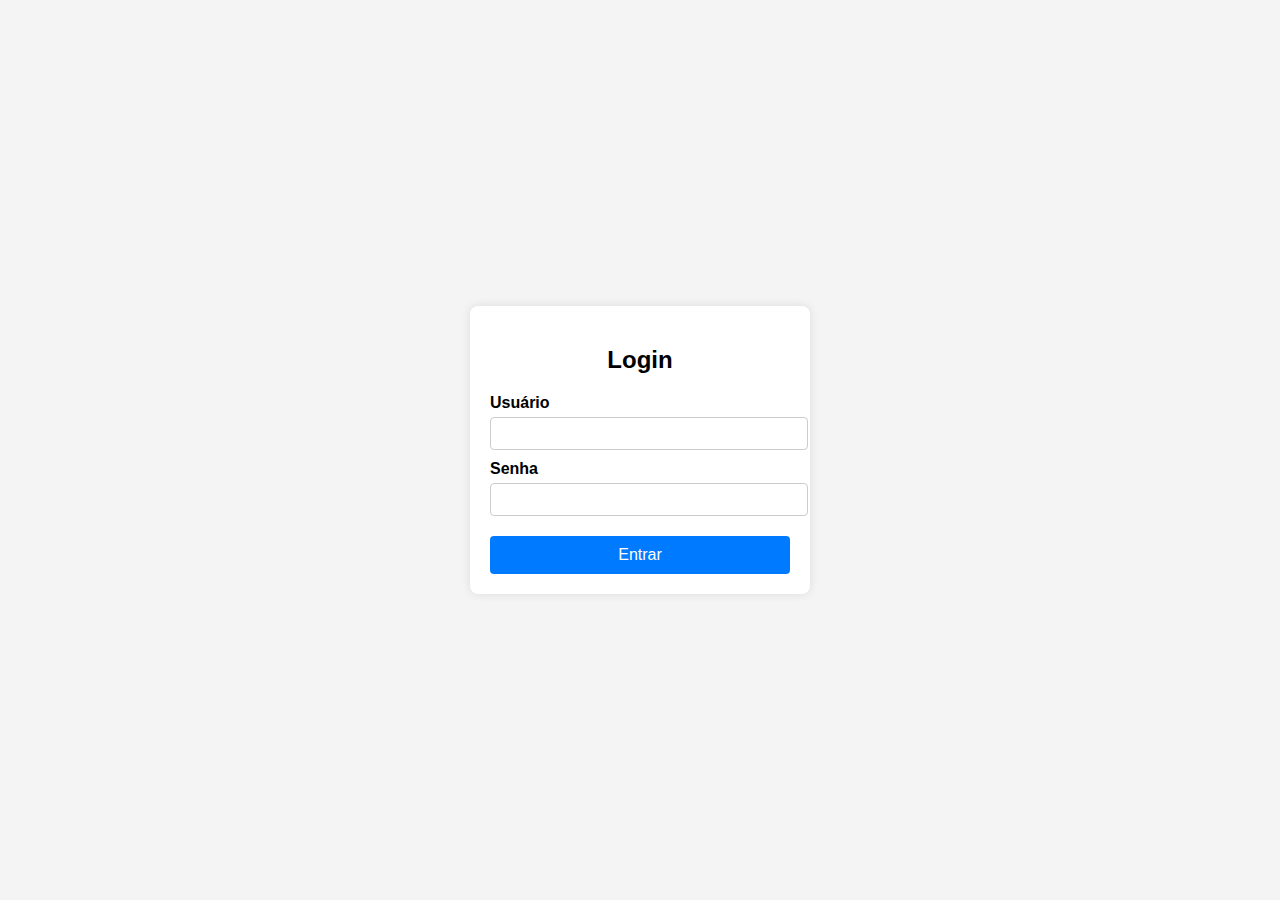
==== Front/index.html @ 65035bba "🚀 Front simples" ====
<!DOCTYPE html>
<html lang="pt">
<head>
    <meta charset="UTF-8">
    <meta name="viewport" content="width=device-width, initial-scale=1.0">
    <title>Login</title>
    <link rel="stylesheet" href="style.css">
</head>
<body>
    <div class="login-container">
        <h2>Login</h2>
        <form action="#" method="POST">
            <label for="username">Usuário</label>
            <input type="text" id="username" name="username" required>

            <label for="password">Senha</label>
            <input type="password" id="password" name="password" required>

            <button type="submit">Entrar</button>
        </form>
    </div>
</body>
</html>
---- Front/style.css ----
body {
    font-family: Arial, sans-serif;
    background-color: #f4f4f4;
    display: flex;
    justify-content: center;
    align-items: center;
    height: 100vh;
    margin: 0;
}

.login-container {
    background: #fff;
    padding: 20px;
    border-radius: 8px;
    box-shadow: 0px 0px 10px rgba(0, 0, 0, 0.1);
    width: 300px;
    text-align: center;
}

h2 {
    margin-bottom: 20px;
}

label {
    display: block;
    text-align: left;
    margin-top: 10px;
    font-weight: bold;
}

input {
    width: 100%;
    padding: 8px;
    margin-top: 5px;
    border: 1px solid #ccc;
    border-radius: 4px;
}

button {
    width: 100%;
    padding: 10px;
    margin-top: 20px;
    background: #007bff;
    border: none;
    color: white;
    font-size: 16px;
    border-radius: 4px;
    cursor: pointer;
}

button:hover {
    background: #0056b3;
}
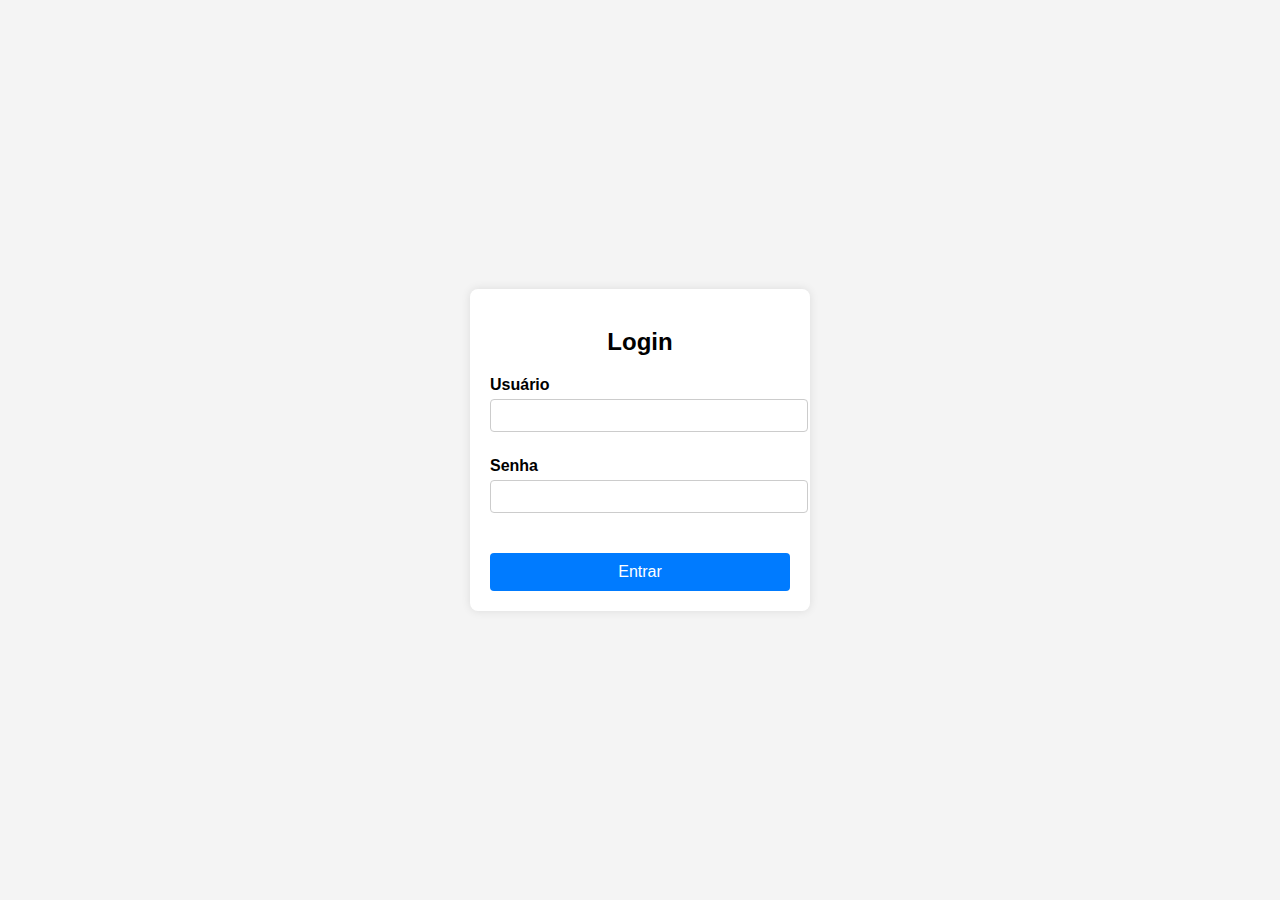
==== commit ead8391c: "✨ Validação do front" ====
--- a/Front/index.html
+++ b/Front/index.html
@@ -9,15 +9,22 @@
 <body>
     <div class="login-container">
         <h2>Login</h2>
-        <form action="#" method="POST">
+        <form id="loginForm">
             <label for="username">Usuário</label>
             <input type="text" id="username" name="username" required>
+            <small class="error-message"></small>
 
             <label for="password">Senha</label>
             <input type="password" id="password" name="password" required>
+            <small class="error-message"></small>
 
             <button type="submit">Entrar</button>
         </form>
+
+        <!-- Mensagem -->
+        <p id="feedback" class="hidden"></p>
     </div>
+
+    <script src="script.js"></script>
 </body>
 </html>
--- a/Front/style.css
+++ b/Front/style.css
@@ -51,3 +51,40 @@
 button:hover {
     background: #0056b3;
 }
+
+/* Mensagens de erro */
+.error-message {
+    color: red;
+    font-size: 12px;
+    height: 15px;
+    display: block;
+    text-align: left;
+    margin-bottom: 5px;
+}
+
+/* Login */
+#feedback {
+    margin-top: 15px;
+    font-weight: bold;
+    padding: 10px;
+    border-radius: 4px;
+}
+
+/* Sucesso */
+.success {
+    color: green;
+    background-color: #d4edda;
+    border: 1px solid #c3e6cb;
+}
+
+/* Erro */
+.failure {
+    color: red;
+    background-color: #f8d7da;
+    border: 1px solid #f5c6cb;
+}
+
+/* Esconder feedback inicialmente */
+.hidden {
+    display: none;
+}
